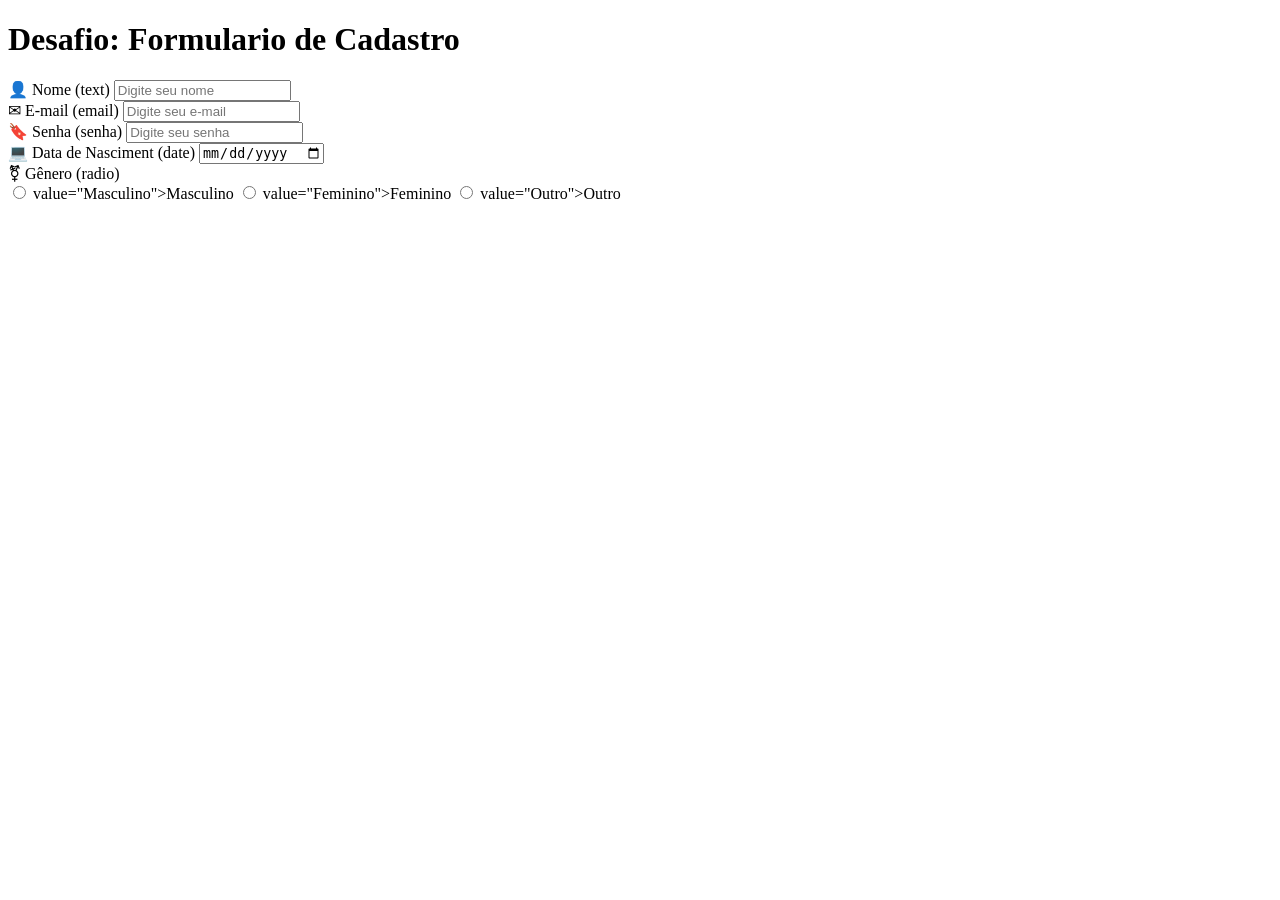
==== index.html @ 9b935bbc "Add files via upload" ====
<!DOCTYPE html>
<html lang="pt-br">
<head>
    <meta charset="UTF-8">
    <meta name="viewport" content="width=device-width, initial-scale=1.0">
    <title>Formulario de Cadastro</title>
</head>
<body>
    <main class="container">
        <h1>
            <span class="vermelho sublinhado">Desafio:</span>
            <span class="sublinhado">Formulario de Cadastro</span>
        </h1>

        <form action="#" method="post" id="formcadastro" enctype="multipart/form-data">
            <div class="form-grid">
                <div class="campo">
                    <label for="nome" class="titulo">
                        <span class="icone">&#128100;</span>
                        <span>
                            <span class="sublinhado">Nome</span>
                            <span class="tipo">(text)</span>
                        </span>
                    </label>
                    <input type="text" name="nome" id="nome" placeholder="Digite seu nome" required>
                </div>
                <div class="campo">
                    <label for="email" class="titulo">
                        <span class="icone">&#9993;</span>
                        <span>
                            <span class="sublinhado">E-mail</span>
                            <span class="tipo">(email)</span>
                        </span>
                    </label>
                    <input type="email" name="email" id="email" placeholder="Digite seu e-mail" required>
                </div>
                </div>
                <div class="campo">
                    <label for="senha" class="titulo">
                        <span class="icone">&#128278;</span>
                        <span>
                            <span class="sublinhado">Senha</span>
                            <span class="tipo">(senha)</span>
                        </span>
                    </label>
                    <input type="password" name="senha" id="senha" placeholder="Digite seu senha" minlength="6" required>
                </div>
                 <div class="campo">
                    <label for="data_nascimento" class="titulo">
                        <span class="icone">&#128187;</span>
                        <span>
                            <span class="sublinhado">Data de Nasciment</span>
                            <span class="tipo">(date)</span>
                        </span>
                    </label>
                    <input type="date" name="data_nascimento" id="data_nascimento" required>
                </div>
                <div class="campo">
                    <label class="titulo">
                        <span class="icone">&#9895;</span>
                        <span>
                            <span class="sublinhado">Gênero</span>
                            <span class="tipo">(radio)</span>
                        </span>
                    </label>
                    <div class="radio-container">
                        <label>
                            <input type="radio" name="genero">
                            value="Masculino">Masculino
                        </label>
                        <label>
                          <input type="radio" name="genero">
                            value="Feminino">Feminino
                        </label>
                        <label>
                         <input type="radio" name="genero">
                            value="Outro">Outro
                        </label>
                    </div>
                </div>
            </div>
        </form>
    </main>
</body>
</html>
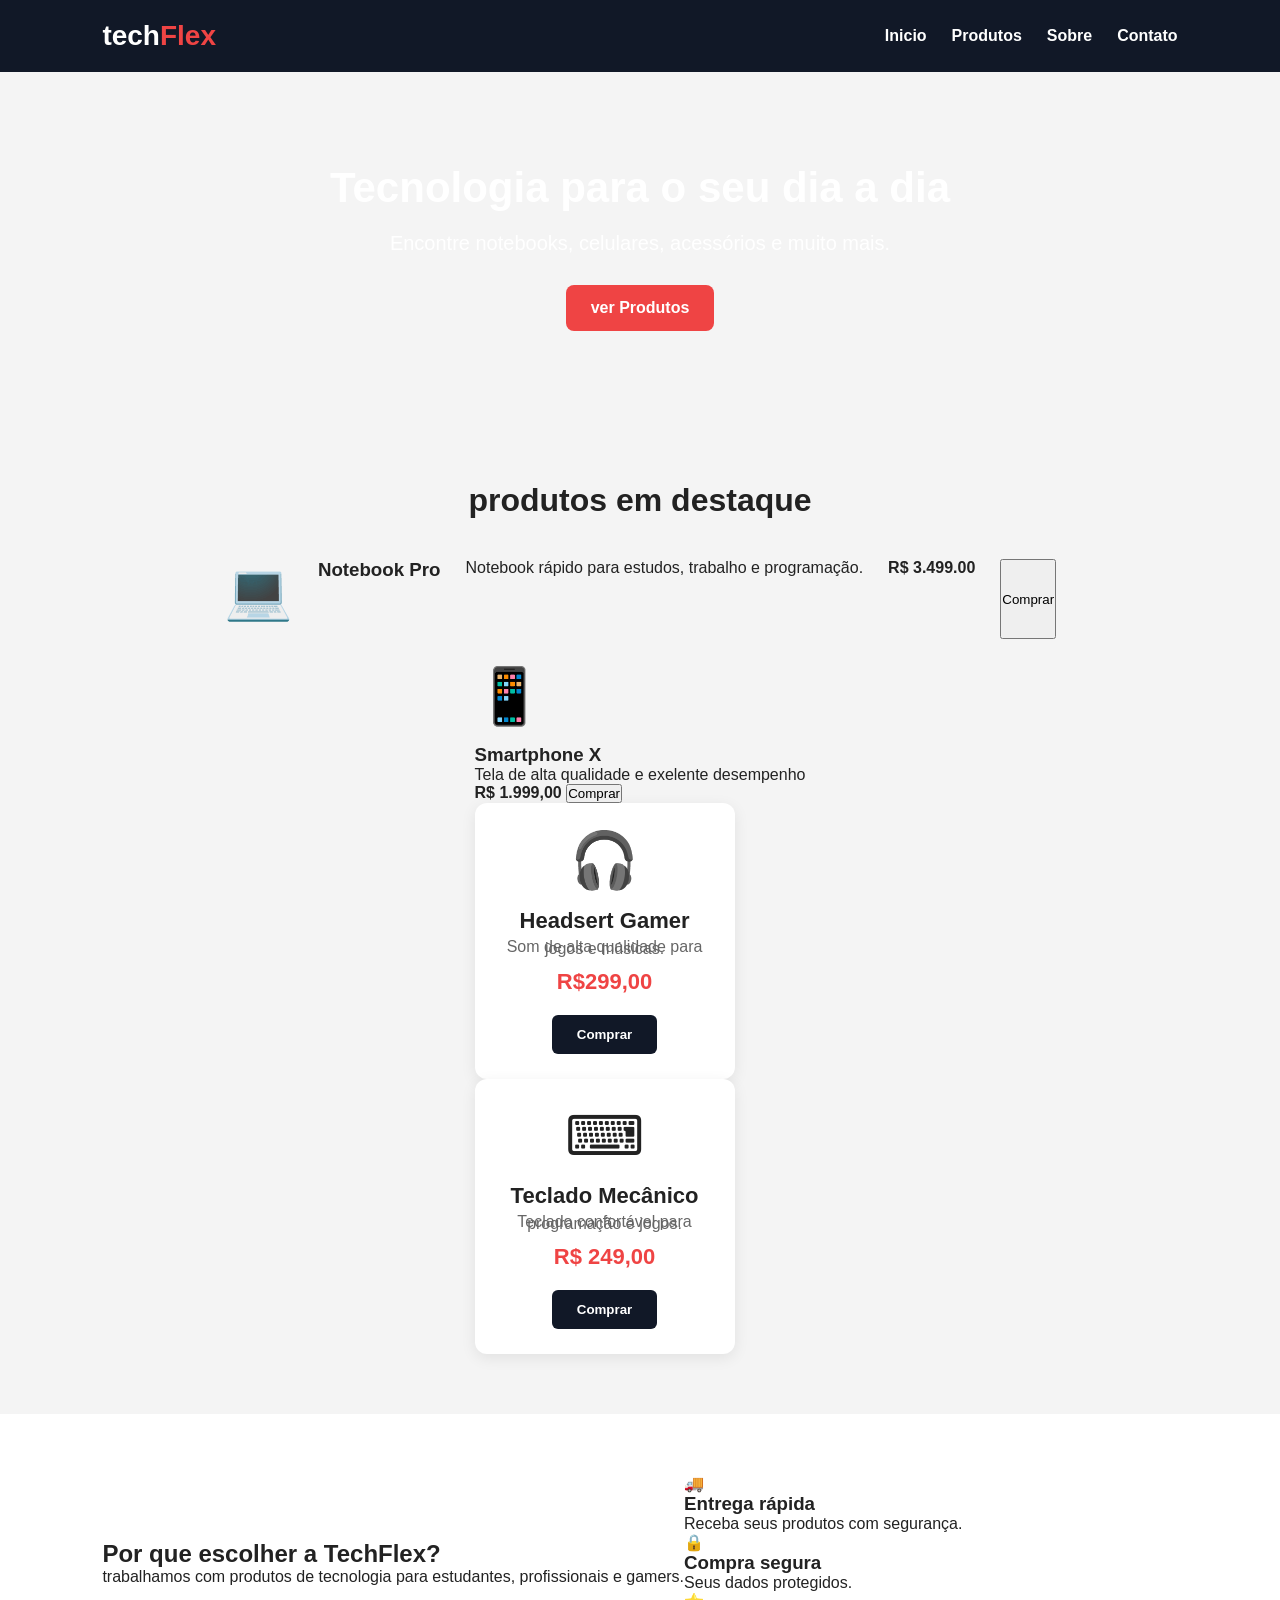
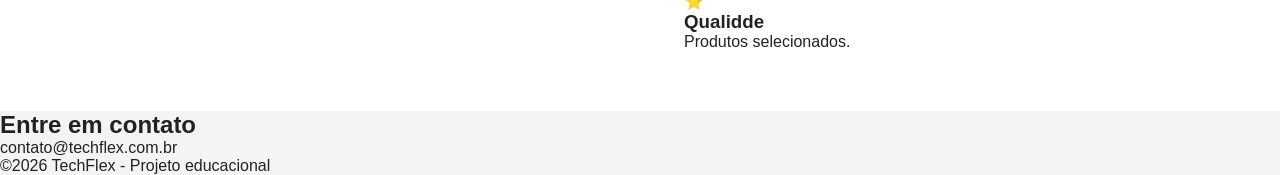
==== commit d282ccf8: "Add files via upload" ====
--- a/index.html
+++ b/index.html
@@ -1,85 +1,113 @@
 <!DOCTYPE html>
-<html lang="pt-br">
+<html lang="pt-BR">
 <head>
     <meta charset="UTF-8">
     <meta name="viewport" content="width=device-width, initial-scale=1.0">
-    <title>Formulario de Cadastro</title>
+    <title>TechFlex - Loja de Tecnologia</title>
+    <link rel="stylesheet" href="style.css">
 </head>
-<body>
-    <main class="container">
-        <h1>
-            <span class="vermelho sublinhado">Desafio:</span>
-            <span class="sublinhado">Formulario de Cadastro</span>
-        </h1>
-
-        <form action="#" method="post" id="formcadastro" enctype="multipart/form-data">
-            <div class="form-grid">
-                <div class="campo">
-                    <label for="nome" class="titulo">
-                        <span class="icone">&#128100;</span>
-                        <span>
-                            <span class="sublinhado">Nome</span>
-                            <span class="tipo">(text)</span>
-                        </span>
-                    </label>
-                    <input type="text" name="nome" id="nome" placeholder="Digite seu nome" required>
-                </div>
-                <div class="campo">
-                    <label for="email" class="titulo">
-                        <span class="icone">&#9993;</span>
-                        <span>
-                            <span class="sublinhado">E-mail</span>
-                            <span class="tipo">(email)</span>
-                        </span>
-                    </label>
-                    <input type="email" name="email" id="email" placeholder="Digite seu e-mail" required>
-                </div>
-                </div>
-                <div class="campo">
-                    <label for="senha" class="titulo">
-                        <span class="icone">&#128278;</span>
-                        <span>
-                            <span class="sublinhado">Senha</span>
-                            <span class="tipo">(senha)</span>
-                        </span>
-                    </label>
-                    <input type="password" name="senha" id="senha" placeholder="Digite seu senha" minlength="6" required>
-                </div>
-                 <div class="campo">
-                    <label for="data_nascimento" class="titulo">
-                        <span class="icone">&#128187;</span>
-                        <span>
-                            <span class="sublinhado">Data de Nasciment</span>
-                            <span class="tipo">(date)</span>
-                        </span>
-                    </label>
-                    <input type="date" name="data_nascimento" id="data_nascimento" required>
-                </div>
-                <div class="campo">
-                    <label class="titulo">
-                        <span class="icone">&#9895;</span>
-                        <span>
-                            <span class="sublinhado">Gênero</span>
-                            <span class="tipo">(radio)</span>
-                        </span>
-                    </label>
-                    <div class="radio-container">
-                        <label>
-                            <input type="radio" name="genero">
-                            value="Masculino">Masculino
-                        </label>
-                        <label>
-                          <input type="radio" name="genero">
-                            value="Feminino">Feminino
-                        </label>
-                        <label>
-                         <input type="radio" name="genero">
-                            value="Outro">Outro
-                        </label>
-                    </div>
-                </div>
+<body>  
+    <header class="cabecalho">
+        <div class="logo">
+            tech<span>Flex</span>
+        </div>
+        <nav class="menu">
+            <a href="#">Inicio</a>
+            <a href="#produtos">Produtos</a>
+            <a href="#sobre">Sobre</a>
+            <a href="#contato">Contato</a>
+        </nav>
+    </header>
+    <section class="banner">
+        <div class="banner-texto">
+            <h1>Tecnologia para o seu dia a dia</h1>
+            <p>Encontre notebooks, celulares, acessórios e muito mais.</p>
+            <a href="#produtos" class="botao">
+                ver Produtos
+            </a>
+        </div>
+    </section>
+    <main id="Produtos">
+        <h2>produtos em destaque</h2>
+        <section class="produtos">
+            <article class="produtos">
+                <div class="icone">💻</div>
+                <h3>Notebook Pro</h3>
+                <p>
+                    Notebook rápido para estudos,
+                    trabalho e programação.
+                </p>
+                <strong>R$ 3.499.00</strong>
+                <button>Comprar</button>
+            </article>
+            <article>
+                <div class="icone">📱</div>
+                <h3>Smartphone X</h3>
+                <p>
+                    Tela de alta qualidade e 
+                    exelente desempenho
+                </p>
+                <strong>R$ 1.999,00</strong>
+                <button>Comprar</button>
+                <article class="produto">
+                    <div class="icone">🎧</div>
+                    <h3>Headsert Gamer</h3>
+                    <p>
+                        Som de alta qualidade para 
+                        jogos e músicas.
+                    </p>
+                    <strong>R$299,00</strong>
+                    <button>Comprar</button>
+                </article>
+                <article class="produto">
+                    <div class="icone">⌨</div>
+                    <h3>Teclado Mecânico</h3>
+                    <p>
+                        Teclado confortável para 
+                        programação e jogos.
+                    </p>
+                    <strong>R$ 249,00</strong>
+                    <button>Comprar</button>
+                </article>
+            </article>
+        </section>
+    </main>
+    <section id="sobre" class="sobre">
+        <div class="sobre-texto">
+            <h2>Por que escolher a TechFlex?</h2>
+            <p>
+             trabalhamos com produtos de tecnologia
+              para estudantes, profissionais e gamers.
+            </p>
+        </div>
+        <div class="benefícios">
+            <div>
+                <span>🚚</span>
+                <h3>Entrega rápida</h3>
+                <p>Receba seus produtos com segurança.</p>        
             </div>
-        </form>
-    </main>
+            <div>
+                <span>🔒</span>
+                <h3>Compra segura</h3>
+                <p>Seus dados protegidos.</p>
+            </div>
+            <div>
+                <span>⭐</span>
+                <h3>Qualidde</h3>
+                <p>Produtos selecionados.</p>
+            </div>
+        </div>
+    </section>
+    <section id="contato" class="contato">
+        <h2>Entre em contato</h2>
+        <p>
+            contato@techflex.com.br
+        </p>
+    </section>
+    <footer>
+        <p>
+            &copy;2026 TechFlex - Projeto educacional
+        </p>
+    </footer>
 </body>
 </html>
--- a/style.css
+++ b/style.css
@@ -0,0 +1,139 @@
+* {
+    margin: 0;
+    padding: 0;
+    box-sizing: border-box;
+}
+body {
+    font-family: Arial, Helvetica, sans-serif;
+    background-color: #f4f4f4;
+    color: #222;
+}
+.cabecalho {
+    background-color: #111827;
+    display: flex;
+    justify-content: space-between;
+    align-items: center;
+    padding: 20px 8%;
+}
+.logo {
+    color: white;
+    font-size: 28px;
+    font-weight: bold;
+}
+.logo span {
+    color: #ef4444;
+}
+.menu {
+    display: flex;
+    gap: 25px;
+}
+.menu a {
+    color: white;
+    text-decoration: none;
+    font-weight: bold;
+}
+.menu a:houver {
+    color: #ef4444;
+}
+.banner {
+    min-height: 350px;
+    background: linear-gradient(
+        135deg,
+        #111827
+        #374151
+    );
+    color: white;
+    display: flex;
+    justify-content: center;
+    align-items: center;
+    text-align: center;
+    padding: 40px;
+}
+.banner-texto {
+    max-width: 700px;
+}
+.banner h1 {
+    font-size: 42px;
+    margin-bottom: 20px;
+}
+.banner p {
+    font-size: 20px;
+    margin-bottom: 30px;
+}
+.botao {
+    display: inline-block;
+    background-color: #ef4444;
+    color: white;
+    text-decoration: none;
+    padding: 14px 25px;
+    border-radius: 8px;
+    font-weight: bold;
+}
+.botao:hover {
+    background-color: #dc2626;
+}
+main {
+    padding: 60px 8%;
+}
+main h2 {
+    text-align: center;
+    margin-bottom: 40px;
+    font-size: 32px;
+}
+.produtos {
+    display: flex;
+    flex-wrap: wrap;
+    justify-content: center;
+    gap: 25px;
+}
+.produto {
+    background-color: white;
+    padding: 25px;
+    border-radius: 12px;
+    width: 260px;
+    text-align: center;
+    box-shadow: 0 4px 15px rgba(0, 0,0,0.08);
+    flex: 1 1 260px;
+    max-width: 300px;
+}
+.produto:hover {
+    transform: translate(-5px);
+    transition: 0.3s;
+}
+.icone {
+    font-size: 55px;
+    margin-bottom: 15px;
+}
+.produto h3 {
+    font-size: 22px;
+    margin-bottom: 12px;
+}
+.produto p {
+    color: #666;
+    line-height: 1.5px;
+    margin-bottom: 20px;
+}
+.produto strong {
+    display: block;
+    color: #ef4444;
+    font-size: 22px;
+    margin-bottom: 20px;
+}
+.produto button {
+    border: none;
+    background-color: #111827;
+    color: white;
+    padding: 12px 25px;
+    border-radius: 6px;
+    cursor: pointer;
+    font-weight: bold;
+}
+.produto button:hover {
+    background-color: #ef4444;
+}
+.sobre {
+    background-color: white;
+    padding: 60px 8%;
+    display: flex;
+    align-items: center;
+}
